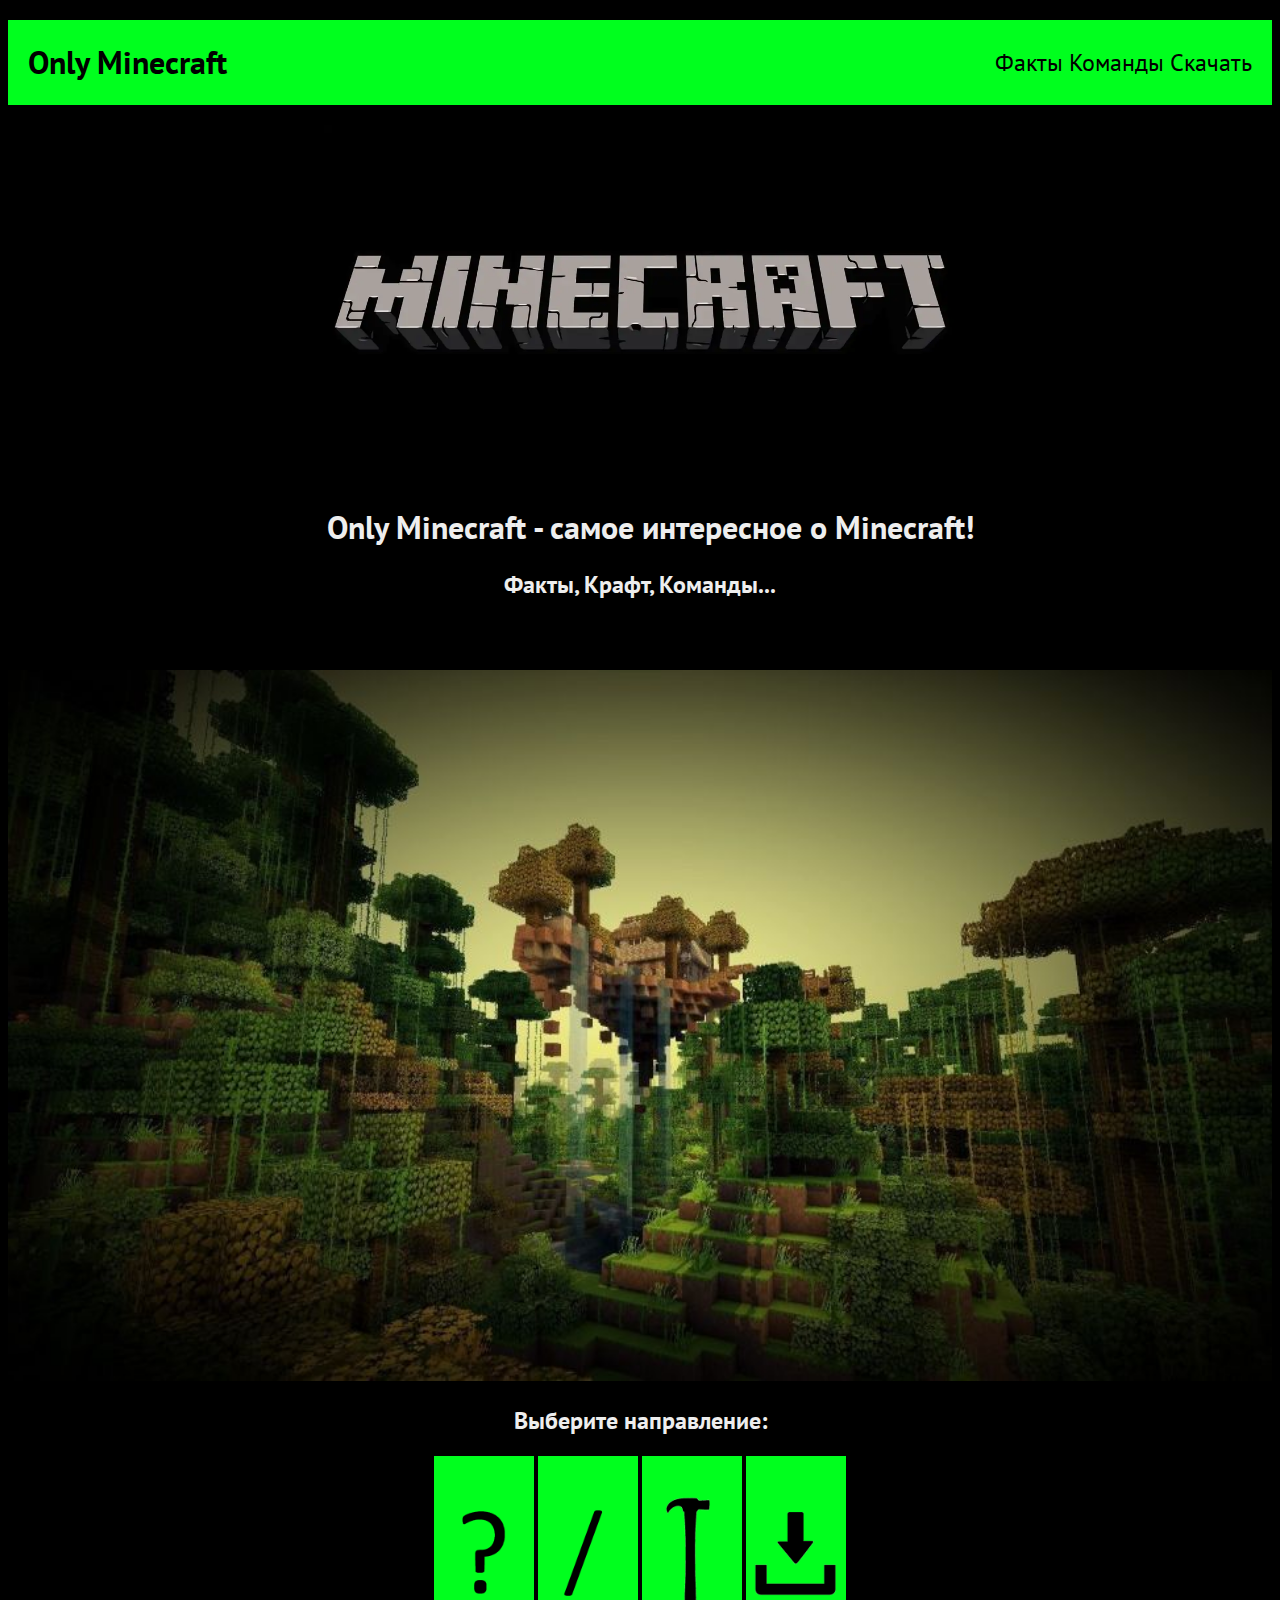
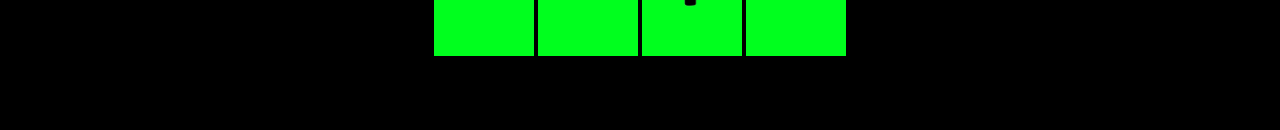
==== index.html @ 9325f2fd "Init" ====
<!DOCTYPE html>
<html>
  <head>
    <title>Only Minecraft - самое интересное про Minecraft</title>
	  <link rel="icon" href="img/favicon.png" type="image/png">
    <link rel="stylesheet" href="style.css">
  </head>
  <body>
    <header>
      <div class="main_header">
        <a href="index.html">
          <h1>Only Minecraft</h1>
        </a>
        <div class="header_menu">
          <a href="pages/evidence.html">Факты</a>
          <a href="pages/commands.html">Команды</a>
          <a href="pages/installing.html">Скачать</a>
        </div>
      </div>
    </header>

    <main>
      <div class="cover">
        <img src="img/minecraft-logo.jpg" alt="Логотип Minecraft">
        <h1>Only Minecraft - самое интересное о Minecraft!</h1>
        <h2>Факты, Крафт, Команды...</h2>
      </div>
      <img src="img/background.jpeg" alt="Джунгли из Minecraft">
      <div class="search_my">
        <h2>Выберите направление:</h2>
        <div class="directions">
          <a href="pages/evidence.html" title="Факты о Minecraft"><img class="direction" src="img/evidence-direction.png"></img></a>
          <a href="pages/commands.html" title="Команды для Minecraft"><img class="direction" src="img/commands-direction.png"></img></a>
          <a href="pages/craft.html" title="Крафтинг в Minecraft"><img class="direction" src="img/craft-direction.png"></img></a>
          <a href="pages/installing.html" title="Скачать Minecraft"><img class="direction" src="img/installing-direction.png"></img></a>
        </div>
      </div>
    </main>

    <footer>
    </footer>
  </body>
</html>
---- style.css ----
@import url('https://fonts.googleapis.com/css2?family=PT+Sans&display=swap');

body {
  font-family: 'PT Sans', sans-serif;
  background-color: #000000;
  color: #eeeeee;
}

main {
  margin: 20px auto;
}

a {
  text-decoration: none;
  color: #000000;
}

img {
  width: 100%;
}

.cover img {
  width: 50%;
}

p {
  font-size: 24px;
  margin-left: 10px;
}

h1 {
  margin-left: 20px;
}

.header_menu {
  font-size: 24px;
  margin: auto 20px;
}

.main_header {
  text-decoration: none;
  color: #000000;
  display: flex;
  margin: 20px auto;
  background-color: #00ff1e;
  justify-content: space-between;
}

.cover {
  padding-bottom: 50px;
  text-align: center;
}

.search_my {
  padding-bottom: 50px;
  text-align: center;
}

.direction {
  width: 100px;
  height: 200px;
}

.version_description {
  display: flex;
}

.version {
  border-style: ridge;
  border-radius: 3px;
  border-color: #eeeeee;
  margin-bottom: 20px;
}

.version_description img {
  width: 500px;
  margin-right: 20px;
}

.version_description p {
  margin-right: 20px;
}

.download h2 {
  margin-left: 40px;
  margin-bottom: 20px;
  color: #00ff1e;
}
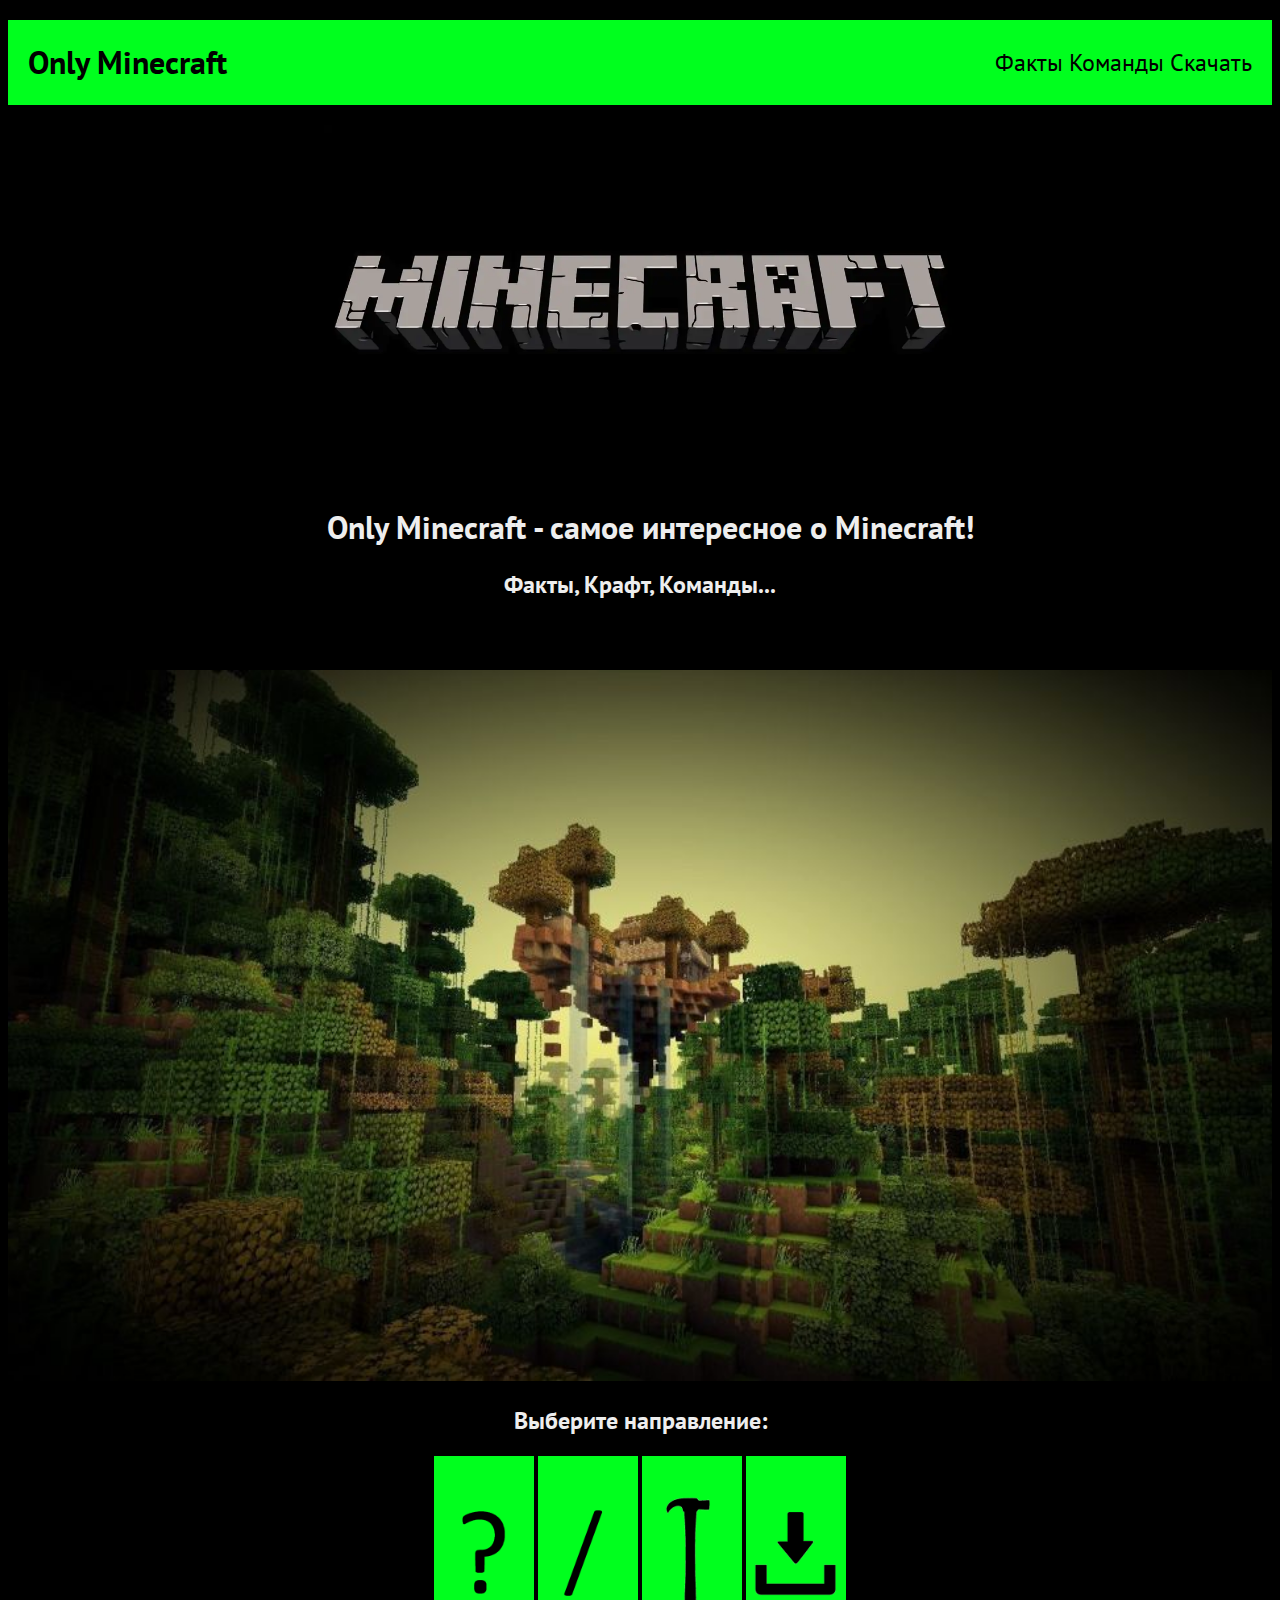
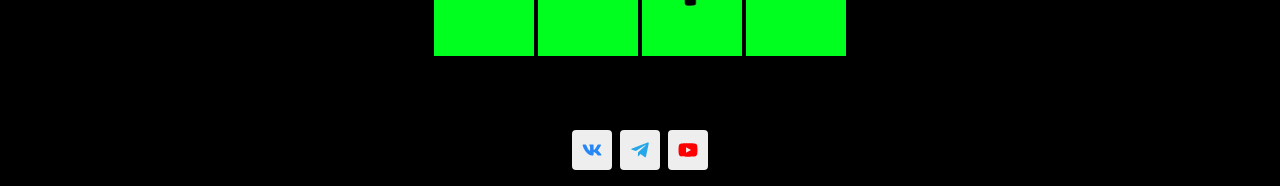
==== commit 988334e5: "Create cool scrollbar" ====
--- a/index.html
+++ b/index.html
@@ -38,6 +38,11 @@
     </main>
 
     <footer>
+      <ul class="social_icons">
+        <li><a class="social-icon-vk" href="https://vk.com/george_salt" title="ВКонтакте" target="_blank" rel="noopener"></a></li>
+        <li><a class="social-icon-telegram" href="https://t.me/george20097" title="Telegram" target="_blank" rel="noopener"></a></li>
+        <li><a class="social-icon-youtube" href="https://www.youtube.com/channel/UCwKOJwwsnmZeo5xSLgx5HgA" title="Youtube" target="_blank" rel="noopener"></a></li>
+      </ul>
     </footer>
   </body>
 </html>--- a/style.css
+++ b/style.css
@@ -1,9 +1,27 @@
 @import url('https://fonts.googleapis.com/css2?family=PT+Sans&display=swap');
+@import url('https://maxcdn.bootstrapcdn.com/font-awesome/4.7.0/css/font-awesome.min.css');
 
 body {
   font-family: 'PT Sans', sans-serif;
   background-color: #000000;
   color: #eeeeee;
+  scrollbar-width: thin;
+  scrollbar-color: #eeeeee #000000;
+}
+
+body::-webkit-scrollbar {
+  height: 12px;
+  width: 12px;
+}
+
+body::-webkit-scrollbar-track {
+  background: #000000;
+}
+
+body::-webkit-scrollbar-thumb {
+  background-color: #eeeeee;
+  border-radius: 5px;
+  border: 3px solid #000000;
 }
 
 main {
@@ -86,3 +104,66 @@
   margin-bottom: 20px;
   color: #00ff1e;
 }
+
+.social_icons {
+  display: flex;
+  justify-content: center;
+  list-style: none;
+  margin-top: 0.25rem;
+  margin-bottom: 1rem;
+  padding-left: 0;
+}
+
+.social_icons li {
+  margin-left: 0.25rem;
+  margin-right: 0.25rem;
+}
+
+.social_icons a {
+  position: relative;
+  background-color: #eeeeee;
+  display: block;
+  -webkit-user-select: none;
+  -moz-user-select: none;
+  -ms-user-select: none;
+  user-select: none;
+  transition: background-color .3s ease-in-out;
+  width: 2.5rem;
+  height: 2.5rem;
+  border-radius: .25rem;
+}
+
+.social_icons a:hover {
+  background-color: #e0e0e0;
+}
+
+.social_icons a::before {
+  content: "";
+  position: absolute;
+  width: 1.2rem;
+  height: 1.2rem;
+  left: .65rem;
+  top: .65rem;
+  background: transparent no-repeat center center;
+  background-size: 100% 100%;
+}
+
+.social_icons .social-icon-twitter::before {
+  background-image: url("data:image/svg+xml,%3Csvg xmlns='http://www.w3.org/2000/svg' viewBox='0 0 512 512'%3E%3Cpath fill='%231da1f2' d='M459.37 151.716c.325 4.548.325 9.097.325 13.645 0 138.72-105.583 298.558-298.558 298.558-59.452 0-114.68-17.219-161.137-47.106 8.447.974 16.568 1.299 25.34 1.299 49.055 0 94.213-16.568 130.274-44.832-46.132-.975-84.792-31.188-98.112-72.772 6.498.974 12.995 1.624 19.818 1.624 9.421 0 18.843-1.3 27.614-3.573-48.081-9.747-84.143-51.98-84.143-102.985v-1.299c13.969 7.797 30.214 12.67 47.431 13.319-28.264-18.843-46.781-51.005-46.781-87.391 0-19.492 5.197-37.36 14.294-52.954 51.655 63.675 129.3 105.258 216.365 109.807-1.624-7.797-2.599-15.918-2.599-24.04 0-57.828 46.782-104.934 104.934-104.934 30.213 0 57.502 12.67 76.67 33.137 23.715-4.548 46.456-13.32 66.599-25.34-7.798 24.366-24.366 44.833-46.132 57.827 21.117-2.273 41.584-8.122 60.426-16.243-14.292 20.791-32.161 39.308-52.628 54.253z'/%3E%3C/svg%3E");
+}
+
+.social_icons .social-icon-fb::before {
+  background-image: url("data:image/svg+xml,%3Csvg xmlns='http://www.w3.org/2000/svg' viewBox='0 0 320 512'%3E%3Cpath fill='%234267B2' d='M279.14 288l14.22-92.66h-88.91v-60.13c0-25.35 12.42-50.06 52.24-50.06h40.42V6.26S260.43 0 225.36 0c-73.22 0-121.08 44.38-121.08 124.72v70.62H22.89V288h81.39v224h100.17V288z'/%3E%3C/svg%3E");
+}
+
+.social_icons .social-icon-vk::before {
+  background-image: url("data:image/svg+xml,%3Csvg xmlns='http://www.w3.org/2000/svg' viewBox='0 0 576 512'%3E%3Cpath fill='%232787f5' d='M545 117.7c3.7-12.5 0-21.7-17.8-21.7h-58.9c-15 0-21.9 7.9-25.6 16.7 0 0-30 73.1-72.4 120.5-13.7 13.7-20 18.1-27.5 18.1-3.7 0-9.4-4.4-9.4-16.9V117.7c0-15-4.2-21.7-16.6-21.7h-92.6c-9.4 0-15 7-15 13.5 0 14.2 21.2 17.5 23.4 57.5v86.8c0 19-3.4 22.5-10.9 22.5-20 0-68.6-73.4-97.4-157.4-5.8-16.3-11.5-22.9-26.6-22.9H38.8c-16.8 0-20.2 7.9-20.2 16.7 0 15.6 20 93.1 93.1 195.5C160.4 378.1 229 416 291.4 416c37.5 0 42.1-8.4 42.1-22.9 0-66.8-3.4-73.1 15.4-73.1 8.7 0 23.7 4.4 58.7 38.1 40 40 46.6 57.9 69 57.9h58.9c16.8 0 25.3-8.4 20.4-25-11.2-34.9-86.9-106.7-90.3-111.5-8.7-11.2-6.2-16.2 0-26.2.1-.1 72-101.3 79.4-135.6z'/%3E%3C/svg%3E");
+}
+
+.social_icons .social-icon-telegram::before {
+  background-image: url("data:image/svg+xml,%3Csvg xmlns='http://www.w3.org/2000/svg' viewBox='0 0 448 512'%3E%3Cpath fill='%2327a7e7' d='M446.7 98.6l-67.6 318.8c-5.1 22.5-18.4 28.1-37.3 17.5l-103-75.9-49.7 47.8c-5.5 5.5-10.1 10.1-20.7 10.1l7.4-104.9 190.9-172.5c8.3-7.4-1.8-11.5-12.9-4.1L117.8 284 16.2 252.2c-22.1-6.9-22.5-22.1 4.6-32.7L418.2 66.4c18.4-6.9 34.5 4.1 28.5 32.2z'/%3E%3C/svg%3E");
+}
+
+.social_icons .social-icon-youtube::before {
+  background-image: url("data:image/svg+xml,%3Csvg xmlns='http://www.w3.org/2000/svg' viewBox='0 0 576 512'%3E%3Cpath fill='%23ff0000' d='M549.655 124.083c-6.281-23.65-24.787-42.276-48.284-48.597C458.781 64 288 64 288 64S117.22 64 74.629 75.486c-23.497 6.322-42.003 24.947-48.284 48.597-11.412 42.867-11.412 132.305-11.412 132.305s0 89.438 11.412 132.305c6.281 23.65 24.787 41.5 48.284 47.821C117.22 448 288 448 288 448s170.78 0 213.371-11.486c23.497-6.321 42.003-24.171 48.284-47.821 11.412-42.867 11.412-132.305 11.412-132.305s0-89.438-11.412-132.305zm-317.51 213.508V175.185l142.739 81.205-142.739 81.201z'/%3E%3C/svg%3E");
+}